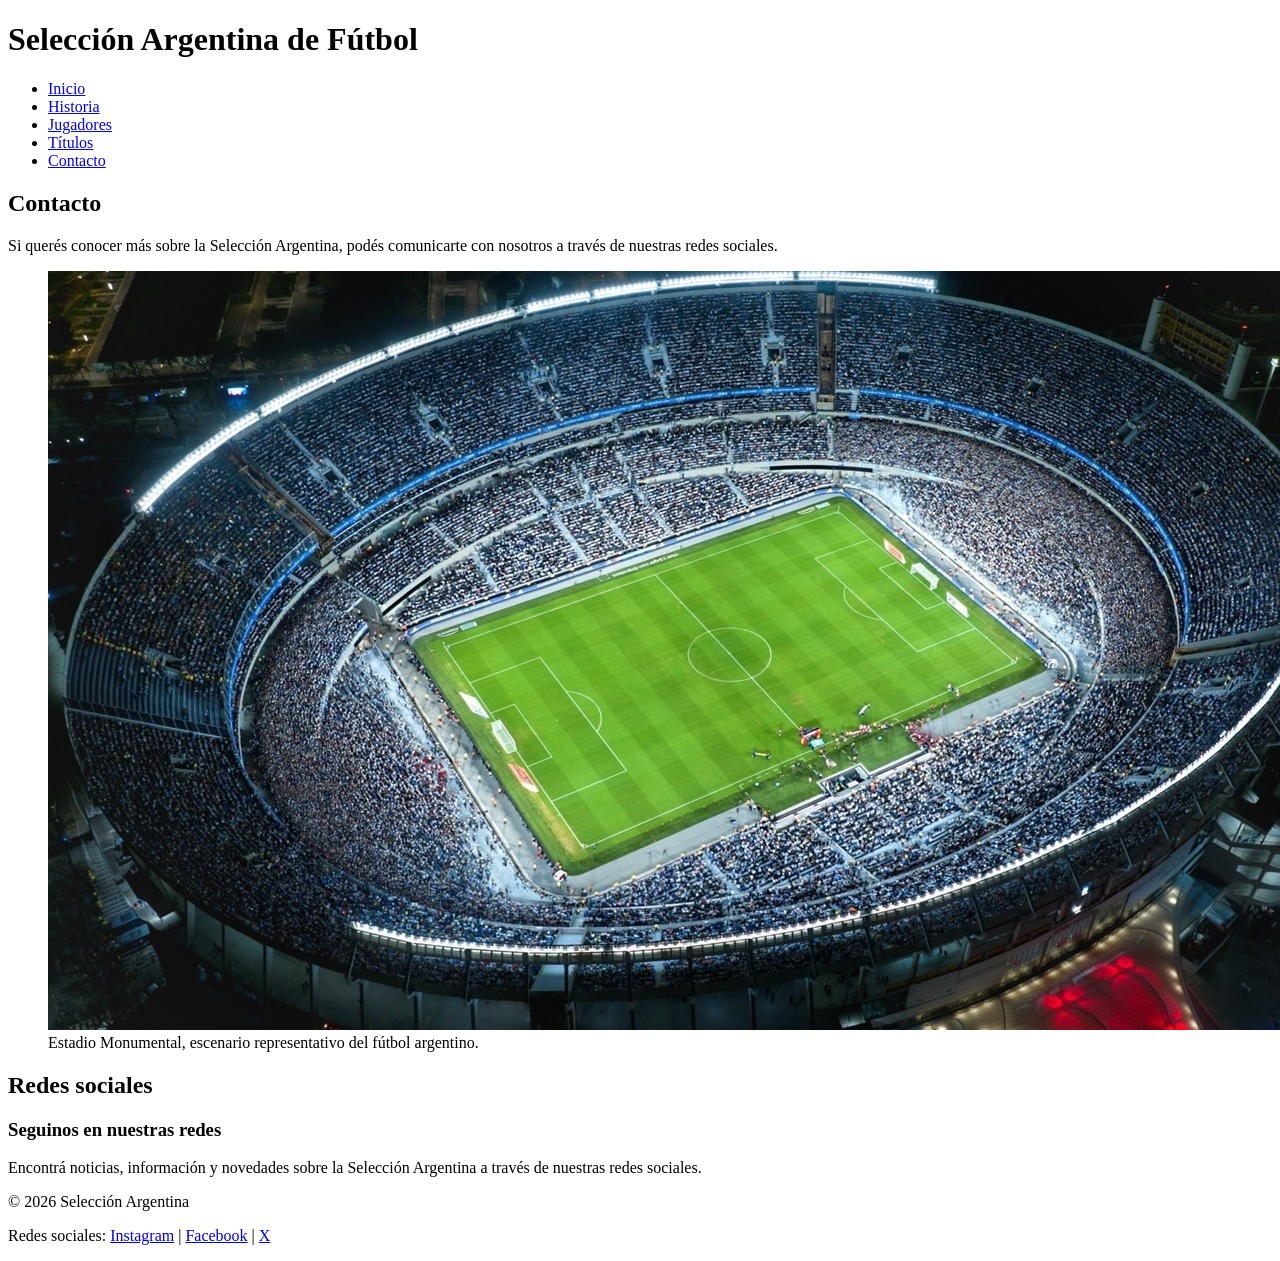
==== pages/contacto.html @ b05fe80d "Primer commit" ====
<!DOCTYPE html>
<html lang="es">
<head>
    <meta charset="UTF-8">
    <meta name="viewport" content="width=device-width, initial-scale=1.0">
    <title>Contacto - Selección Argentina</title>
</head>

<body>

    <header>
        <h1>Selección Argentina de Fútbol</h1>

        <nav>
            <ul>
                <li><a href="../index.html">Inicio</a></li>
                <li><a href="historia.html">Historia</a></li>
                <li><a href="jugadores.html">Jugadores</a></li>
                <li><a href="titulos.html">Títulos</a></li>
                <li><a href="contacto.html">Contacto</a></li>
            </ul>
        </nav>
    </header>

    <main>

        <section>
            <h2>Contacto</h2>

            <p>
                Si querés conocer más sobre la Selección Argentina,
                podés comunicarte con nosotros a través de nuestras
                redes sociales.
            </p>

            <figure>
                <img src="../img/monumental.jpg" alt="Estadio monumental">
               <figcaption>Estadio Monumental, escenario representativo del fútbol argentino.</figcaption>
            </figure>
        </section>

        <section>
            <h2>Redes sociales</h2>

            <article>
                <h3>Seguinos en nuestras redes</h3>

                <p>
                    Encontrá noticias, información y novedades sobre
                    la Selección Argentina a través de nuestras redes
                    sociales.
                </p>
            </article>
        </section>

    </main>

    <footer>
        <p>&copy; 2026 Selección Argentina</p>

        <p>
            Redes sociales:
            <a href="#">Instagram</a> |
            <a href="#">Facebook</a> |
            <a href="#">X</a>
        </p>
    </footer>

</body>
</html>
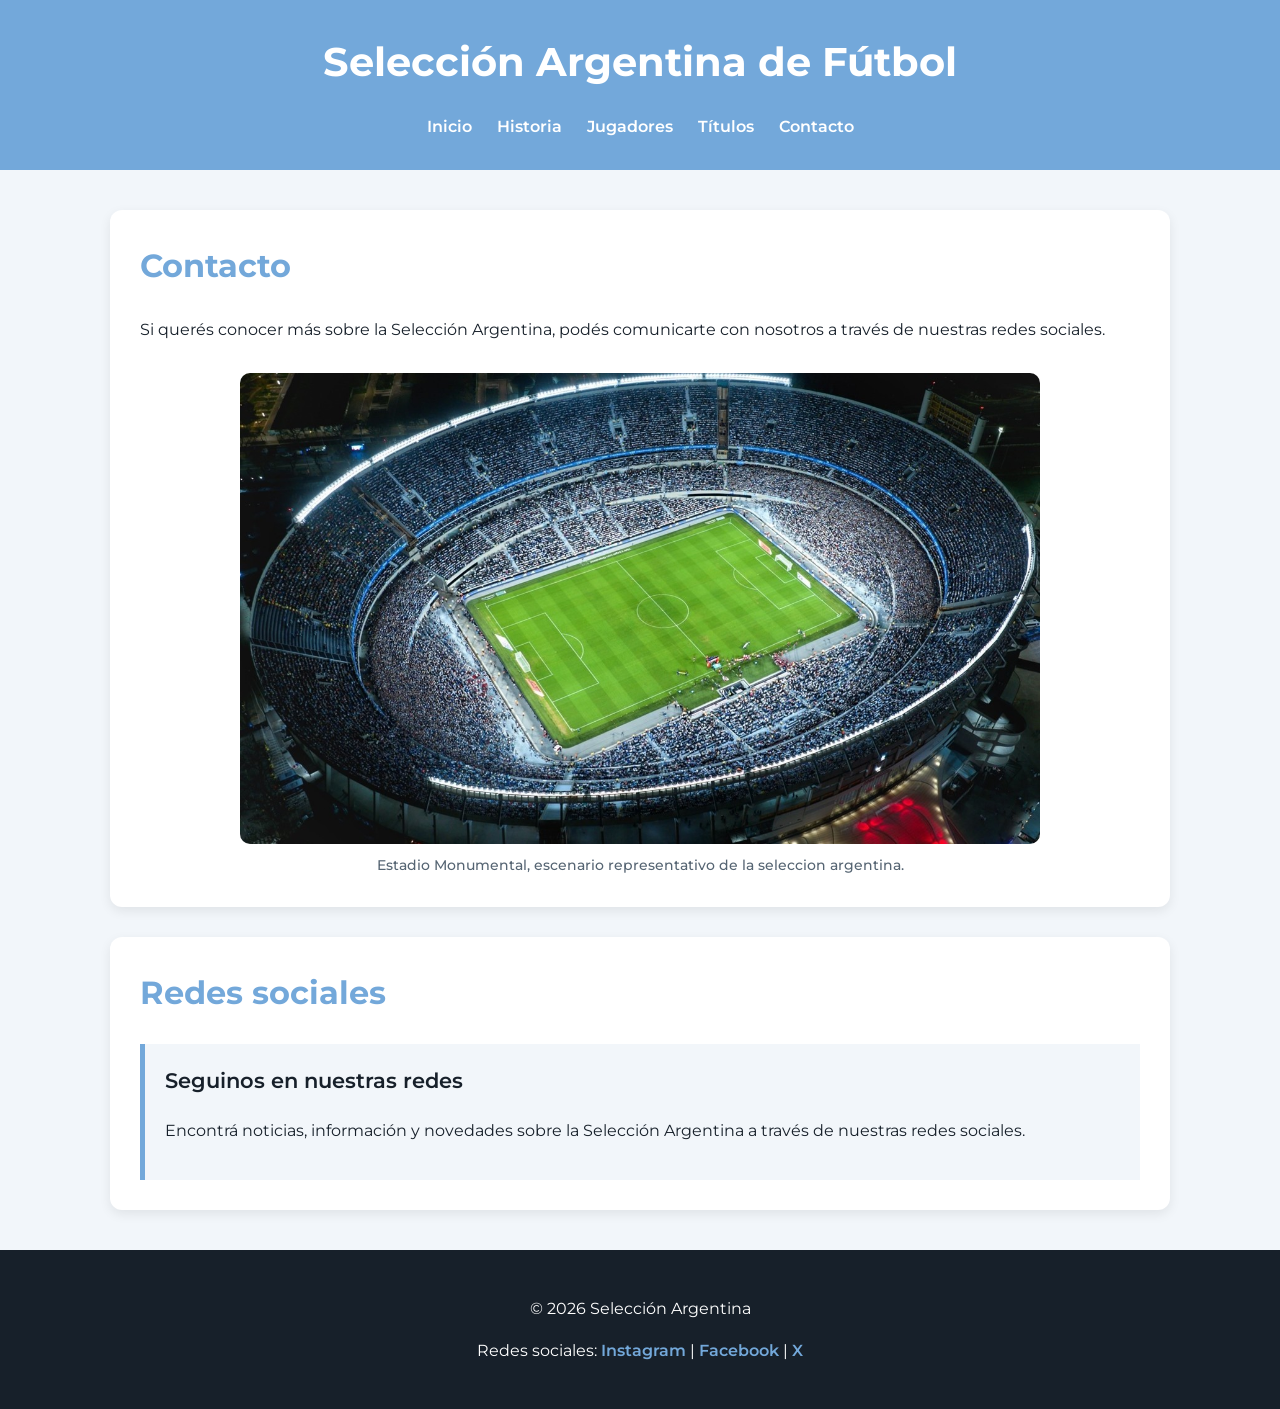
==== commit 0b1ad3d0: "Pre-entrega 3: estilizacion visual" ====
--- a/pages/contacto.html
+++ b/pages/contacto.html
@@ -4,15 +4,17 @@
     <meta charset="UTF-8">
     <meta name="viewport" content="width=device-width, initial-scale=1.0">
     <title>Contacto - Selección Argentina</title>
+
+    <link rel="stylesheet" href="../styles/styles.css">
 </head>
 
-<body>
+<body class="pagina">
 
-    <header>
-        <h1>Selección Argentina de Fútbol</h1>
+    <header class="encabezado">
+        <h1 class="titulo-principal">Selección Argentina de Fútbol</h1>
 
-        <nav>
-            <ul>
+        <nav class="navegacion">
+            <ul class="lista-navegacion">
                 <li><a href="../index.html">Inicio</a></li>
                 <li><a href="historia.html">Historia</a></li>
                 <li><a href="jugadores.html">Jugadores</a></li>
@@ -22,43 +24,49 @@
         </nav>
     </header>
 
-    <main>
+    <main class="contenido-principal">
 
-        <section>
-            <h2>Contacto</h2>
+        <section class="seccion">
+            <h2 class="titulo-seccion">Contacto</h2>
 
-            <p>
+            <p class="texto">
                 Si querés conocer más sobre la Selección Argentina,
                 podés comunicarte con nosotros a través de nuestras
                 redes sociales.
             </p>
 
-            <figure>
-                <img src="../img/monumental.jpg" alt="Estadio monumental">
-               <figcaption>Estadio Monumental, escenario representativo del fútbol argentino.</figcaption>
+            <figure class="figura">
+                <img class="imagen-principal"
+                     src="../img/monumental.jpg"
+                     alt="Estadio Monumental">
+                <figcaption class="descripcion-imagen">
+                    Estadio Monumental, escenario representativo
+                    de la seleccion argentina.
+                </figcaption>
             </figure>
         </section>
 
-        <section>
-            <h2>Redes sociales</h2>
+        <section class="seccion">
+            <h2 class="titulo-seccion">Redes sociales</h2>
 
-            <article>
-                <h3>Seguinos en nuestras redes</h3>
+            <article class="articulo">
+                <h3 class="subtitulo">Seguinos en nuestras redes</h3>
 
-                <p>
+                <p class="texto">
                     Encontrá noticias, información y novedades sobre
                     la Selección Argentina a través de nuestras redes
                     sociales.
                 </p>
             </article>
+
         </section>
 
     </main>
 
-    <footer>
-        <p>&copy; 2026 Selección Argentina</p>
+    <footer class="pie-pagina">
+        <p class="texto">&copy; 2026 Selección Argentina</p>
 
-        <p>
+        <p class="texto">
             Redes sociales:
             <a href="#">Instagram</a> |
             <a href="#">Facebook</a> |
--- a/styles/styles.css
+++ b/styles/styles.css
@@ -0,0 +1,171 @@
+/* =========================
+   TIPOGRAFÍA Y COLORES
+   ========================= */
+
+@import url('https://fonts.googleapis.com/css2?family=Montserrat:wght@400;500;600;700&display=swap');
+
+:root {
+    --celeste: #73a8da;
+    --blanco: #FFFFFF;
+    --dorado: #FFD700;
+    --azul-oscuro: #17202A;
+    --gris-claro: #F2F6FA;
+}
+
+
+/* =========================
+   CONFIGURACIÓN GENERAL
+   ========================= */
+
+* {
+    box-sizing: border-box;
+}
+
+body {
+    margin: 0;
+    font-family: 'Montserrat', sans-serif;
+    background-color: var(--gris-claro);
+    color: var(--azul-oscuro);
+    line-height: 1.6;
+}
+
+
+/* =========================
+   ENCABEZADO
+   ========================= */
+
+.encabezado {
+    background-color: var(--celeste);
+    color: var(--blanco);
+    text-align: center;
+    padding: 30px 20px;
+}
+
+.titulo-principal {
+    margin: 0 0 20px;
+    font-size: 2.5rem;
+    font-weight: 700;
+}
+
+
+/* =========================
+   NAVEGACIÓN
+   ========================= */
+
+.lista-navegacion {
+    display: flex;
+    justify-content: center;
+    gap: 25px;
+    list-style: none;
+    padding: 0;
+    margin: 0;
+}
+
+.lista-navegacion a {
+    color: var(--blanco);
+    text-decoration: none;
+    font-weight: 600;
+}
+
+.lista-navegacion a:hover {
+    color: var(--dorado);
+}
+
+
+/* =========================
+   CONTENIDO PRINCIPAL
+   ========================= */
+
+.contenido-principal {
+    max-width: 1100px;
+    margin: 40px auto;
+    padding: 0 20px;
+}
+
+.seccion {
+    background-color: var(--blanco);
+    padding: 30px;
+    margin-bottom: 30px;
+    border-radius: 12px;
+    box-shadow: 0 4px 12px rgba(0, 0, 0, 0.08);
+}
+
+.titulo-seccion {
+    color: var(--celeste);
+    font-size: 2rem;
+    font-weight: 700;
+    margin-top: 0;
+}
+
+.texto {
+    font-size: 1rem;
+    font-weight: 400;
+}
+
+
+/* =========================
+   IMÁGENES
+   ========================= */
+
+.figura {
+    margin: 30px 0 0;
+    text-align: center;
+}
+
+.imagen-principal {
+    display: block;
+    max-width: 100%;
+    width: 800px;
+    height: auto;
+    margin: 0 auto;
+    border-radius: 10px;
+}
+
+.descripcion-imagen {
+    margin-top: 10px;
+    font-size: 0.9rem;
+    font-weight: 500;
+    color: #566573;
+}
+
+
+/* =========================
+   ARTÍCULOS
+   ========================= */
+
+.articulo {
+    padding: 20px;
+    margin-top: 20px;
+    border-left: 5px solid var(--celeste);
+    background-color: var(--gris-claro);
+}
+
+.subtitulo {
+    margin-top: 0;
+    color: var(--azul-oscuro);
+    font-size: 1.3rem;
+    font-weight: 600;
+}
+
+
+/* =========================
+   PIE DE PÁGINA
+   ========================= */
+
+.pie-pagina {
+    background-color: var(--azul-oscuro);
+    color: var(--blanco);
+    text-align: center;
+    padding: 30px 20px;
+    margin-top: 40px;
+}
+
+.pie-pagina a {
+    color: var(--celeste);
+    text-decoration: none;
+    font-weight: 600;
+}
+
+.pie-pagina a:hover {
+    color: var(--dorado);
+}
